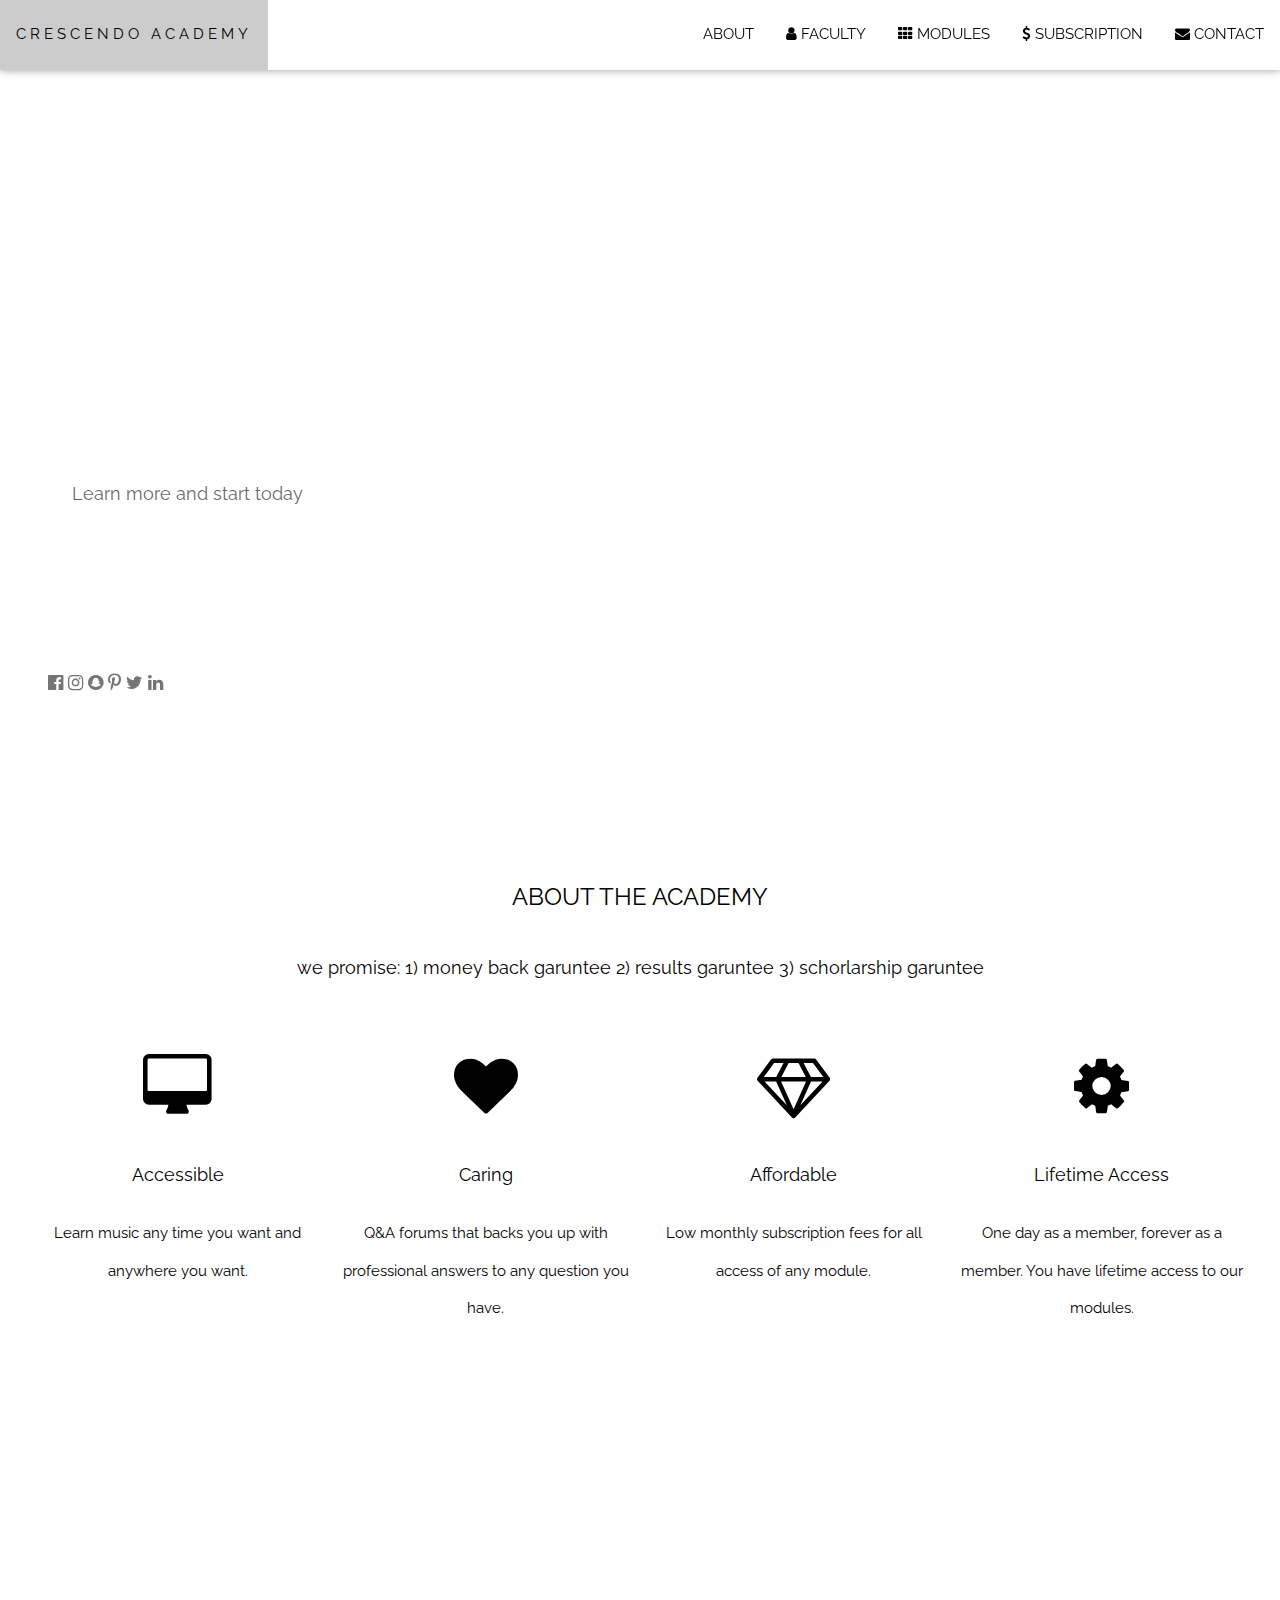
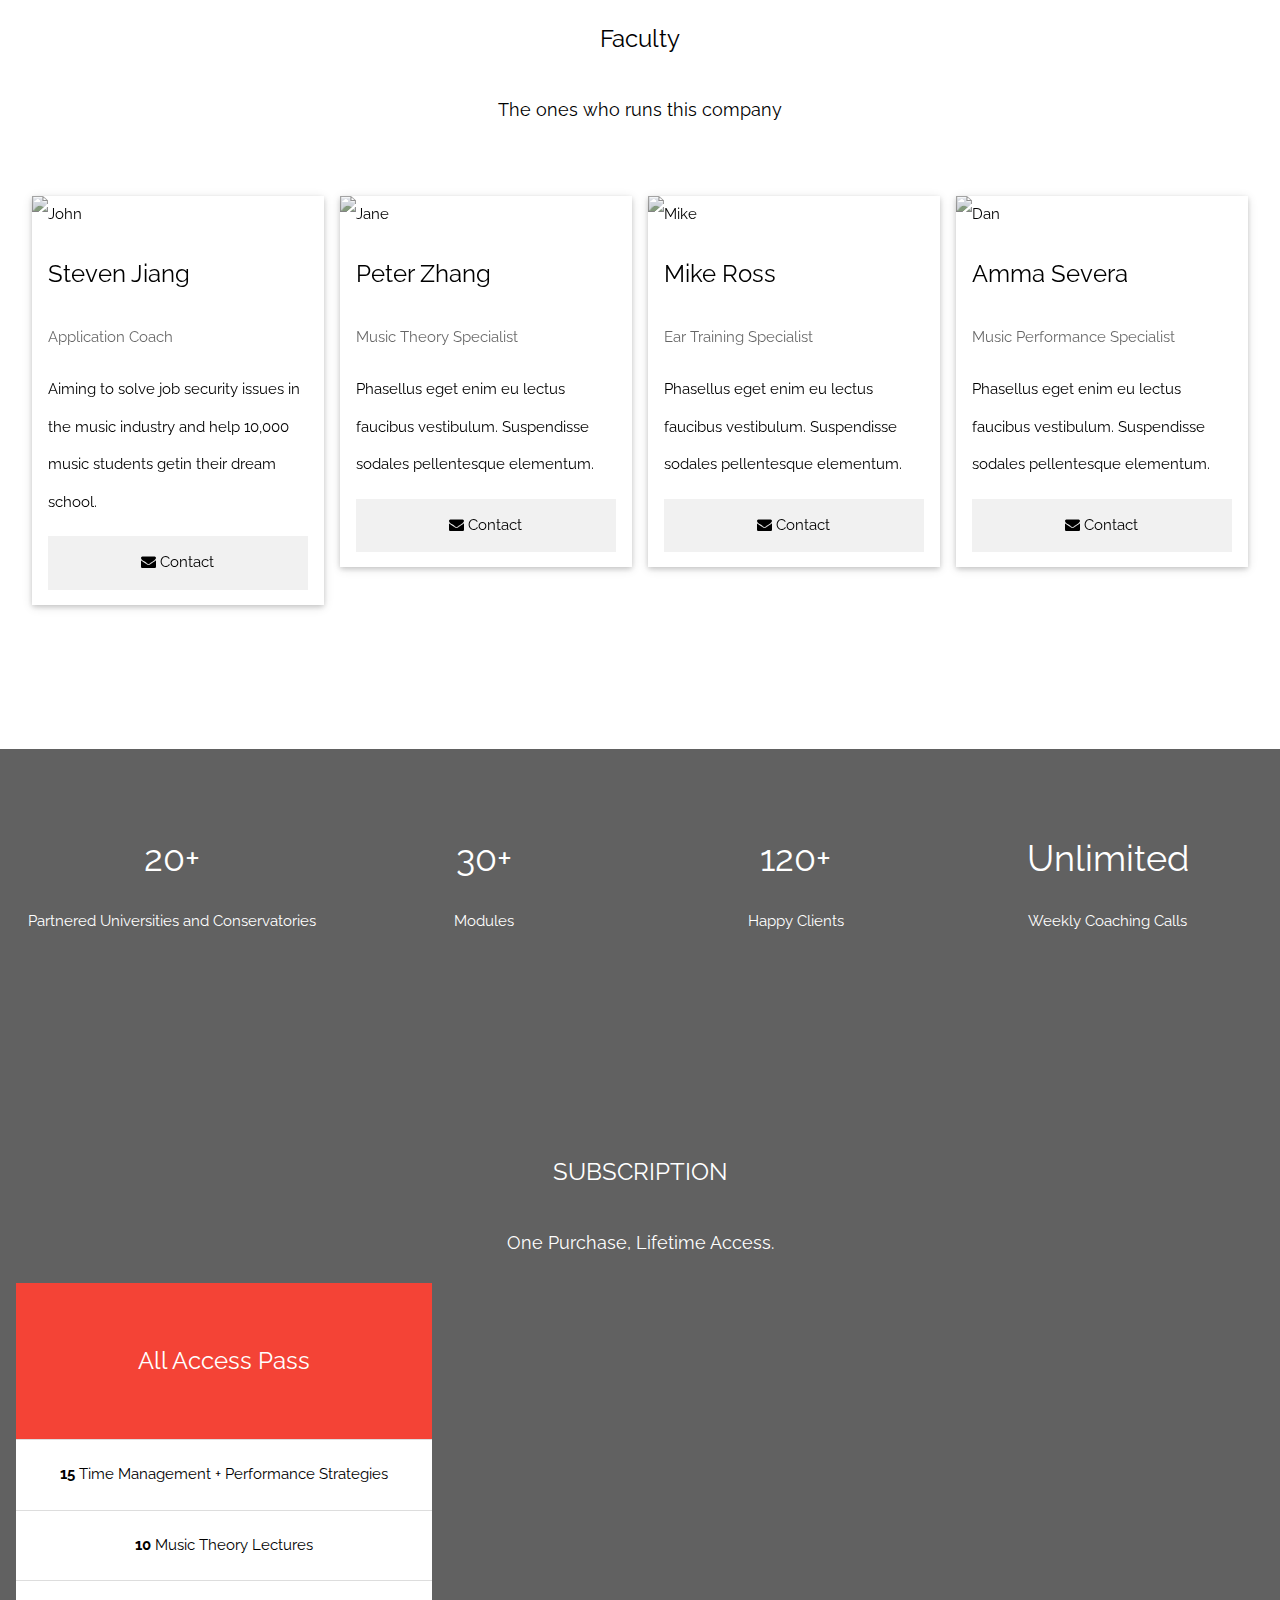
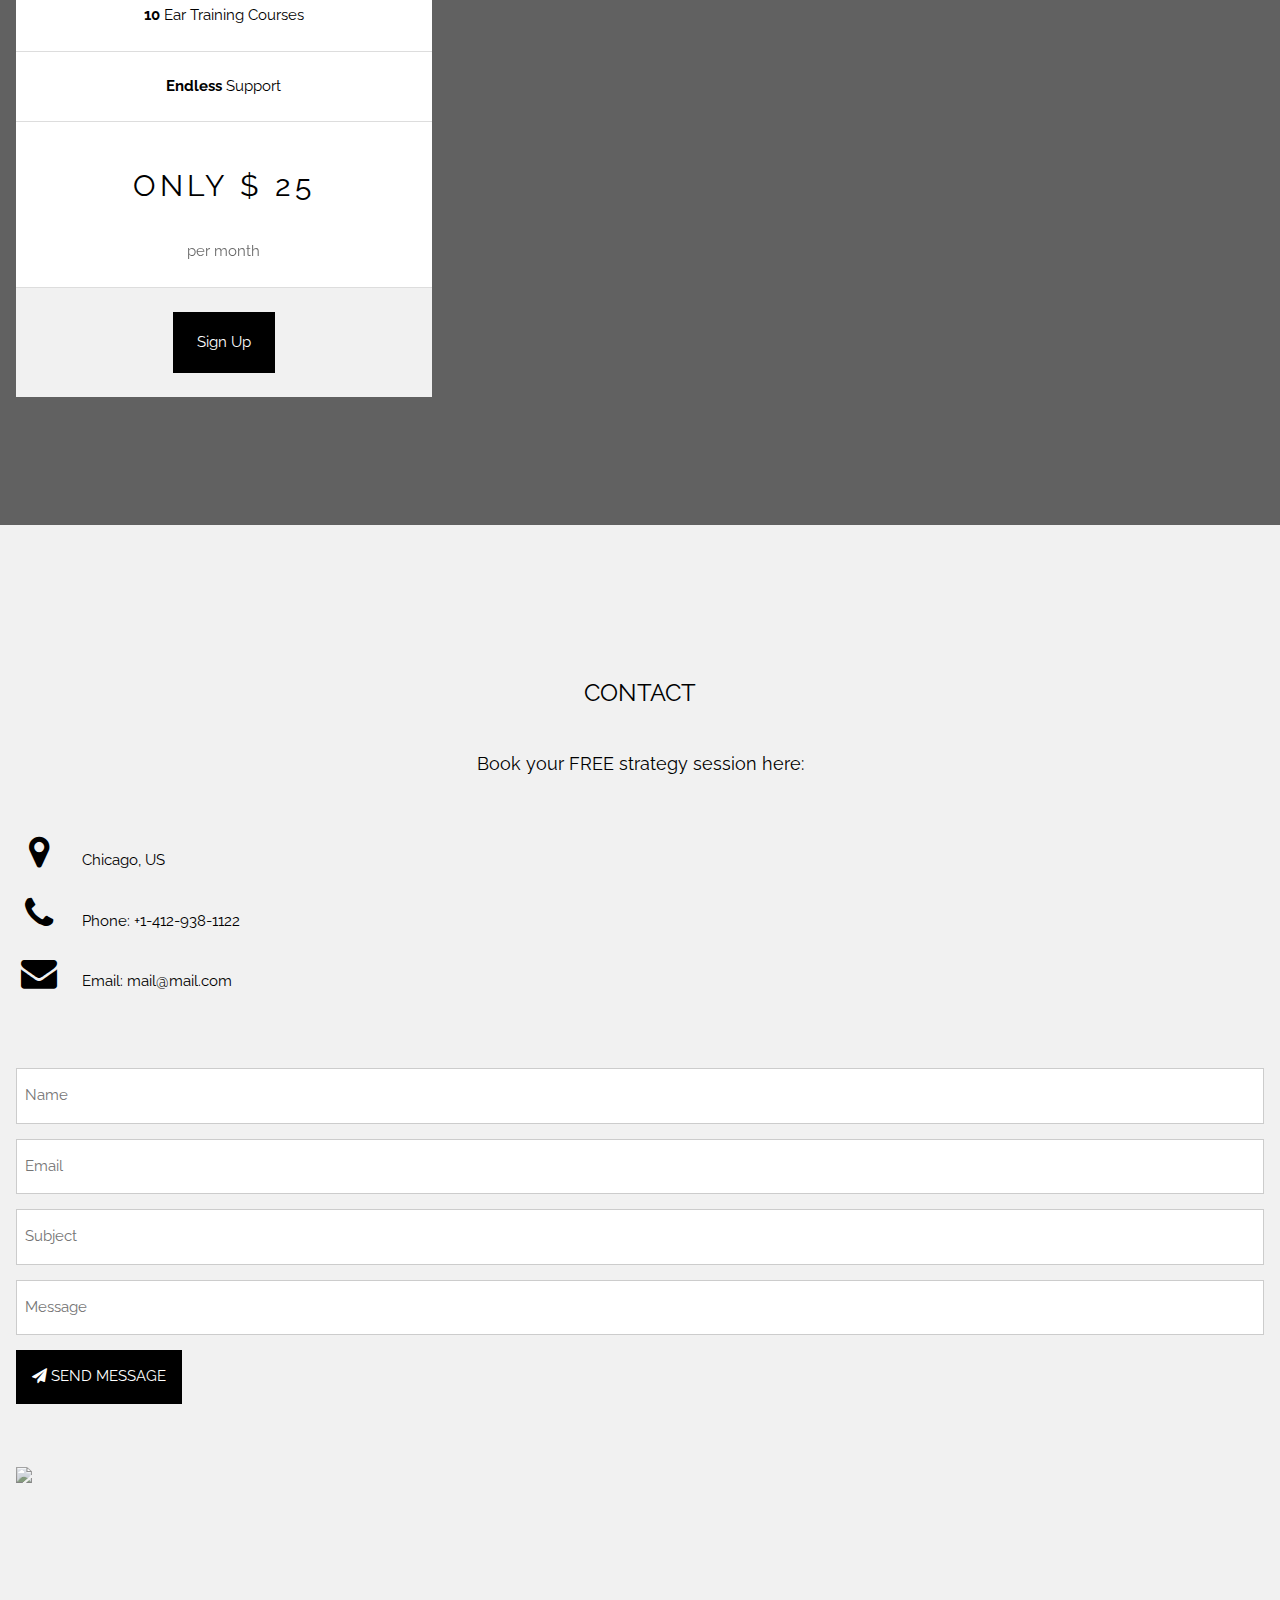
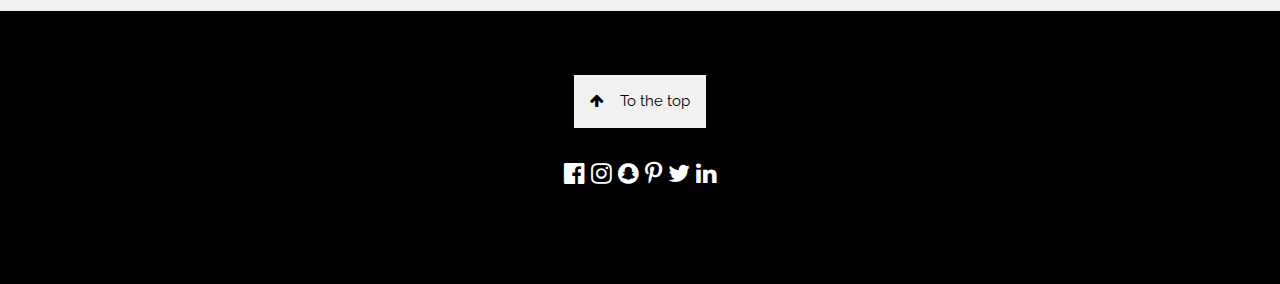
==== finalproject/index.html @ 89357465 "adding finalproject" ====
<!DOCTYPE html>
<html>
<title>Crescendo Academy</title>
<meta charset="UTF-8">
<meta name="viewport" content="width=device-width, initial-scale=1">
<link rel="stylesheet" href="https://www.w3schools.com/w3css/4/w3.css">
<link rel="stylesheet" href="https://fonts.googleapis.com/css?family=Raleway">
<link rel="stylesheet" href="https://cdnjs.cloudflare.com/ajax/libs/font-awesome/4.7.0/css/font-awesome.min.css">
<style>
body,h1,h2,h3,h4,h5,h6 {font-family: "Raleway", sans-serif}

body, html {
  height: 90%;
  line-height: 2.5;
}

/* Full height image header */
.bgimg-1 {
  background-position: center;
  background-size: cover;
  background-image: url("");
  min-height: 100%;
}

.w3-bar .w3-button {
  padding: 16px;
}
</style>
<body>

<!-- Navbar (sit on top) -->
<div class="w3-top">
  <div class="w3-bar w3-white w3-card" id="myNavbar">
    <a href="#home" class="w3-bar-item w3-button w3-wide">CRESCENDO ACADEMY</a>
    <!-- Right-sided navbar links -->
    <div class="w3-right w3-hide-small">
      <a href="#about" class="w3-bar-item w3-button">ABOUT</a>
      <a href="#faculty" class="w3-bar-item w3-button"><i class="fa fa-user"></i> FACULTY</a>
      <a href="#modules" class="w3-bar-item w3-button"><i class="fa fa-th"></i> MODULES</a>
      <a href="#subcription" class="w3-bar-item w3-button"><i class="fa fa-usd"></i> SUBSCRIPTION</a>
      <a href="#contact" class="w3-bar-item w3-button"><i class="fa fa-envelope"></i> CONTACT</a>
    </div>
    <!-- Hide right-floated links on small screens and replace them with a menu icon -->

    <a href="javascript:void(0)" class="w3-bar-item w3-button w3-right w3-hide-large w3-hide-medium" onclick="w3_open()">
      <i class="fa fa-bars"></i>
    </a>
  </div>
</div>

<!-- Sidebar on small screens when clicking the menu icon -->
<nav class="w3-sidebar w3-bar-block w3-black w3-card w3-animate-left w3-hide-medium w3-hide-large" style="display:none" id="mySidebar">
  <a href="javascript:void(0)" onclick="w3_close()" class="w3-bar-item w3-button w3-large w3-padding-16">Close ×</a>
  <a href="#about" onclick="w3_close()" class="w3-bar-item w3-button">ABOUT</a>
  <a href="#team" onclick="w3_close()" class="w3-bar-item w3-button">FACULTY</a>
  <a href="#work" onclick="w3_close()" class="w3-bar-item w3-button">WORK</a>
  <a href="#pricing" onclick="w3_close()" class="w3-bar-item w3-button">SUBSCRIPTION</a>
  <a href="#contact" onclick="w3_close()" class="w3-bar-item w3-button">CONTACT</a>
</nav>

<!-- Header with full-height image -->
<header class="bgimg-1 w3-display-container w3-grayscale-min" id="home">
  <div class="w3-display-left w3-text-white" style="padding:48px">
    <span class="w3-jumbo w3-hide-small">Start something that matters</span><br>
    <span class="w3-xxlarge w3-hide-large w3-hide-medium">Start something that matters</span><br>
    <span class="w3-large">Stop wasting valuable time with projects that just isn't you.</span>
    <p><a href="#about" class="w3-button w3-white w3-padding-large w3-large w3-margin-top w3-opacity w3-hover-opacity-off">Learn more and start today</a></p>
  </div> 
  <div class="w3-display-bottomleft w3-text-grey w3-large" style="padding:24px 48px">
    <i class="fa fa-facebook-official w3-hover-opacity"></i>
    <i class="fa fa-instagram w3-hover-opacity"></i>
    <i class="fa fa-snapchat w3-hover-opacity"></i>
    <i class="fa fa-pinterest-p w3-hover-opacity"></i>
    <i class="fa fa-twitter w3-hover-opacity"></i>
    <i class="fa fa-linkedin w3-hover-opacity"></i>
  </div>
</header>

<!-- About Section -->
<div class="w3-container" style="padding:128px 16px" id="about">
  <h3 class="w3-center">ABOUT THE ACADEMY</h3>
  <p class="w3-center w3-large">
    we promise: 
    1) money back garuntee
    2) results garuntee
    3) schorlarship garuntee
  </p>
  <div class="w3-row-padding w3-center" style="margin-top:64px">
    <div class="w3-quarter">
      <i class="fa fa-desktop w3-margin-bottom w3-jumbo w3-center"></i>
      <p class="w3-large">Accessible</p>
      <p>Learn music any time you want and anywhere you want.</p>
    </div>
    <div class="w3-quarter">
      <i class="fa fa-heart w3-margin-bottom w3-jumbo"></i>
      <p class="w3-large">Caring</p>
      <p>Q&A forums that backs you up with professional answers to any question you have.</p>
    </div>
    <div class="w3-quarter">
      <i class="fa fa-diamond w3-margin-bottom w3-jumbo"></i>
      <p class="w3-large">Affordable</p>
      <p>Low monthly subscription fees for all access of any module.</p>
    </div>
    <div class="w3-quarter">
      <i class="fa fa-cog w3-margin-bottom w3-jumbo"></i>
      <p class="w3-large">Lifetime Access</p>
      <p>One day as a member, forever as a member. You have lifetime access to our modules.</p>
    </div>
  </div>
</div>



<!-- Team Section -->
<div class="w3-container" style="padding:128px 16px" id="team">
  <h3 class="w3-center">Faculty</h3>
  <p class="w3-center w3-large">The ones who runs this company</p>
  <div class="w3-row-padding w3-grayscale" style="margin-top:64px">
    <div class="w3-col l3 m6 w3-margin-bottom">
      <div class="w3-card">
        <img src="/w3images/team2.jpg" alt="John" style="width:100%">
        <div class="w3-container">
          <h3>Steven Jiang</h3>
          <p class="w3-opacity">Application Coach</p>
          <p>Aiming to solve job security issues in the music industry and help 10,000 music students getin their dream school.</p>
          <p><button class="w3-button w3-light-grey w3-block"><i class="fa fa-envelope"></i> Contact</button></p>
        </div>
      </div>
    </div>
    <div class="w3-col l3 m6 w3-margin-bottom">
      <div class="w3-card">
        <img src="/w3images/team1.jpg" alt="Jane" style="width:100%">
        <div class="w3-container">
          <h3>Peter Zhang</h3>
          <p class="w3-opacity">Music Theory Specialist</p>
          <p>Phasellus eget enim eu lectus faucibus vestibulum. Suspendisse sodales pellentesque elementum.</p>
          <p><button class="w3-button w3-light-grey w3-block"><i class="fa fa-envelope"></i> Contact</button></p>
        </div>
      </div>
    </div>
    <div class="w3-col l3 m6 w3-margin-bottom">
      <div class="w3-card">
        <img src="/w3images/team3.jpg" alt="Mike" style="width:100%">
        <div class="w3-container">
          <h3>Mike Ross</h3>
          <p class="w3-opacity">Ear Training Specialist</p>
          <p>Phasellus eget enim eu lectus faucibus vestibulum. Suspendisse sodales pellentesque elementum.</p>
          <p><button class="w3-button w3-light-grey w3-block"><i class="fa fa-envelope"></i> Contact</button></p>
        </div>
      </div>
    </div>
    <div class="w3-col l3 m6 w3-margin-bottom">
      <div class="w3-card">
        <img src="/w3images/team4.jpg" alt="Dan" style="width:100%">
        <div class="w3-container">
          <h3>Amma Severa</h3>
          <p class="w3-opacity">Music Performance Specialist</p>
          <p>Phasellus eget enim eu lectus faucibus vestibulum. Suspendisse sodales pellentesque elementum.</p>
          <p><button class="w3-button w3-light-grey w3-block"><i class="fa fa-envelope"></i> Contact</button></p>
        </div>
      </div>
    </div>
  </div>
</div>

<!-- Promo Section "Statistics" -->
<div class="w3-container w3-row w3-center w3-dark-grey w3-padding-64">
  <div class="w3-quarter">
    <span class="w3-xxlarge">20+</span>
    <br>Partnered Universities and Conservatories
  </div>
  <div class="w3-quarter">
    <span class="w3-xxlarge">30+</span>
    <br>Modules
  </div>
  <div class="w3-quarter">
    <span class="w3-xxlarge">120+</span>
    <br>Happy Clients
  </div>
  <div class="w3-quarter">
    <span class="w3-xxlarge">Unlimited</span>
    <br>Weekly Coaching Calls
  </div>
</div>



<!-- Modal for full size images on click-->
<div id="modal01" class="w3-modal w3-black" onclick="this.style.display='none'">
  <span class="w3-button w3-xxlarge w3-black w3-padding-large w3-display-topright" title="Close Modal Image">×</span>
  <div class="w3-modal-content w3-animate-zoom w3-center w3-transparent w3-padding-64">
    <img id="img01" class="w3-image">
    <p id="caption" class="w3-opacity w3-large"></p>
  </div>
</div>


<!-- Pricing Section -->
<div class="w3-container w3-center w3-dark-grey" style="padding:128px 16px" id="pricing">
  <h3>SUBSCRIPTION</h3>
  <p class="w3-large">One Purchase, Lifetime Access.</p>
    <div class="w3-third">
      <ul class="w3-ul w3-white w3-hover-shadow">
        <li class="w3-red w3-xlarge w3-padding-48">All Access Pass</li>
        <li class="w3-padding-16"><b>15</b> Time Management + Performance Strategies</li>
        <li class="w3-padding-16"><b>10</b> Music Theory Lectures</li>
        <li class="w3-padding-16"><b>10</b> Ear Training Courses</li>
        <li class="w3-padding-16"><b>Endless</b> Support</li>
        <li class="w3-padding-16">
          <h2 class="w3-wide">ONLY $ 25</h2>
          <span class="w3-opacity">per month</span>
        </li>
        <li class="w3-light-grey w3-padding-24">
          <button class="w3-button w3-black w3-padding-large">Sign Up</button>
        </li>
      </ul>
   
        </li>
      </ul>
    </div>
  </div>
</div>

<!-- Contact Section -->
<div class="w3-container w3-light-grey" style="padding:128px 16px" id="contact">
  <h3 class="w3-center">CONTACT</h3>
  <p class="w3-center w3-large">Book your FREE strategy session here:</p>
  <div style="margin-top:48px">
    <p><i class="fa fa-map-marker fa-fw w3-xxlarge w3-margin-right"></i> Chicago, US</p>
    <p><i class="fa fa-phone fa-fw w3-xxlarge w3-margin-right"></i> Phone: +1-412-938-1122</p>
    <p><i class="fa fa-envelope fa-fw w3-xxlarge w3-margin-right"> </i> Email: mail@mail.com</p>
    <br>
    <form action="/action_page.php" target="_blank">
      <p><input class="w3-input w3-border" type="text" placeholder="Name" required name="Name"></p>
      <p><input class="w3-input w3-border" type="text" placeholder="Email" required name="Email"></p>
      <p><input class="w3-input w3-border" type="text" placeholder="Subject" required name="Subject"></p>
      <p><input class="w3-input w3-border" type="text" placeholder="Message" required name="Message"></p>
      <p>
        <button class="w3-button w3-black" type="submit">
          <i class="fa fa-paper-plane"> </i> SEND MESSAGE
        </button>
      </p>
    </form>
    <!-- Image of location/map -->
    <img src="/w3images/map.jpg" class="w3-image w3-greyscale" style="width:100%;margin-top:48px">
  </div>
</div>

<!-- Footer -->
<footer class="w3-center w3-black w3-padding-64">
  <a href="#home" class="w3-button w3-light-grey"><i class="fa fa-arrow-up w3-margin-right"></i>To the top</a>
  <div class="w3-xlarge w3-section">
    <i class="fa fa-facebook-official w3-hover-opacity"></i>
    <i class="fa fa-instagram w3-hover-opacity"></i>
    <i class="fa fa-snapchat w3-hover-opacity"></i>
    <i class="fa fa-pinterest-p w3-hover-opacity"></i>
    <i class="fa fa-twitter w3-hover-opacity"></i>
    <i class="fa fa-linkedin w3-hover-opacity"></i>
</footer>
 
<script>
// Modal Image Gallery
function onClick(element) {
  document.getElementById("img01").src = element.src;
  document.getElementById("modal01").style.display = "block";
  var captionText = document.getElementById("caption");
  captionText.innerHTML = element.alt;
}


// Toggle between showing and hiding the sidebar when clicking the menu icon
var mySidebar = document.getElementById("mySidebar");

function w3_open() {
  if (mySidebar.style.display === 'block') {
    mySidebar.style.display = 'none';
  } else {
    mySidebar.style.display = 'block';
  }
}

// Close the sidebar with the close button
function w3_close() {
    mySidebar.style.display = "none";
}
</script>

</body>
</html>
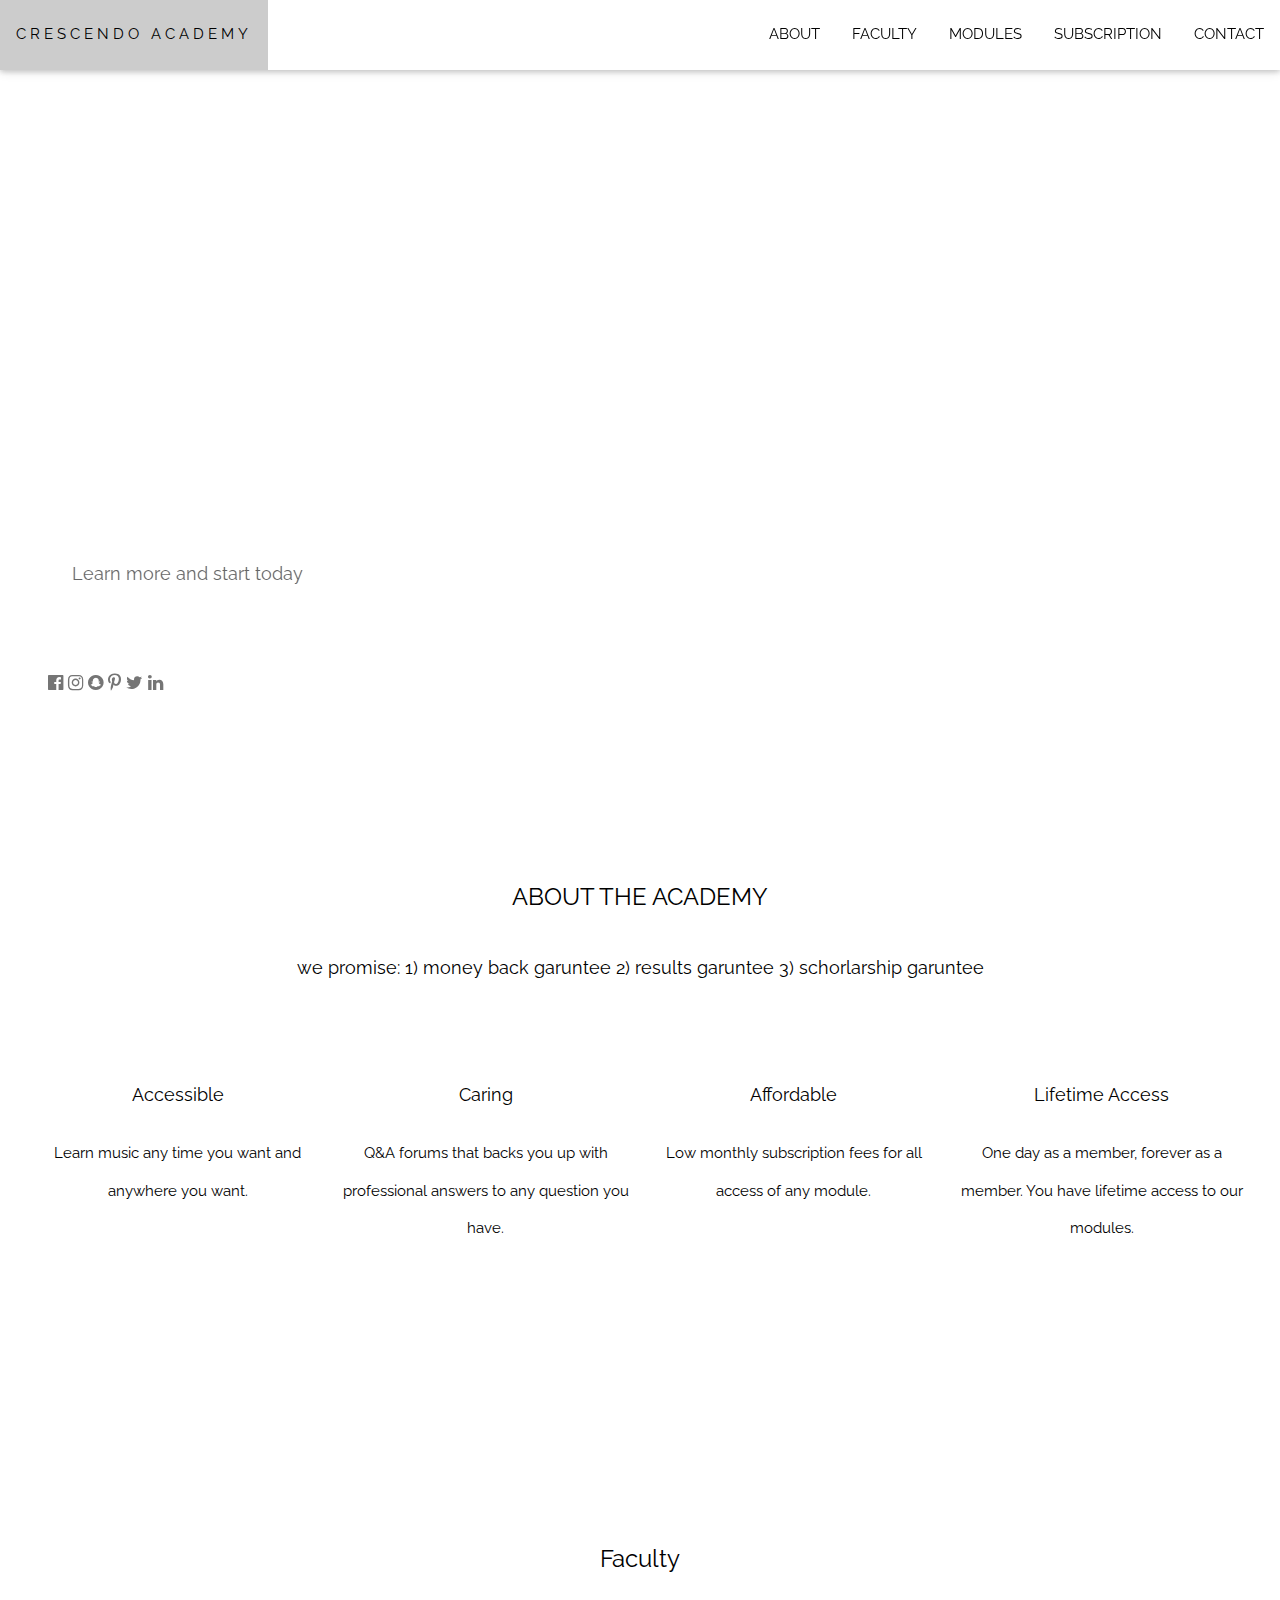
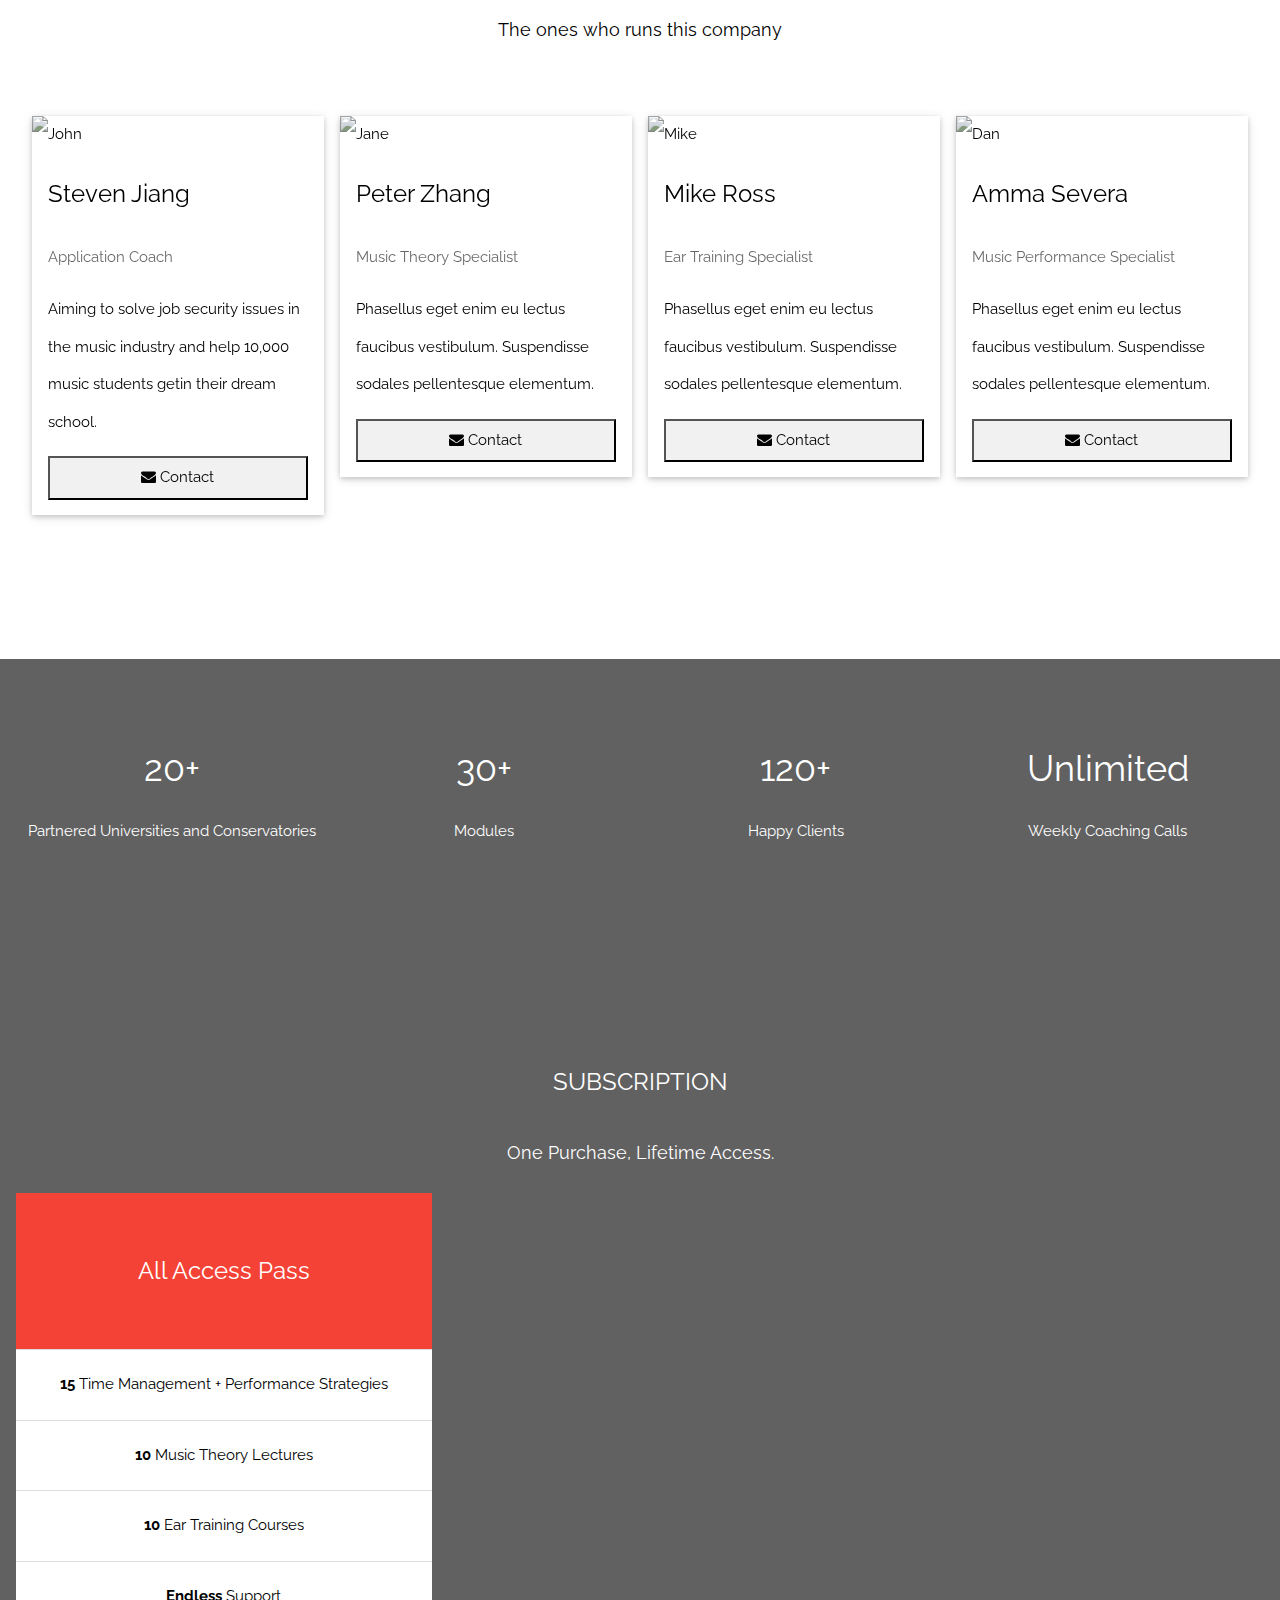
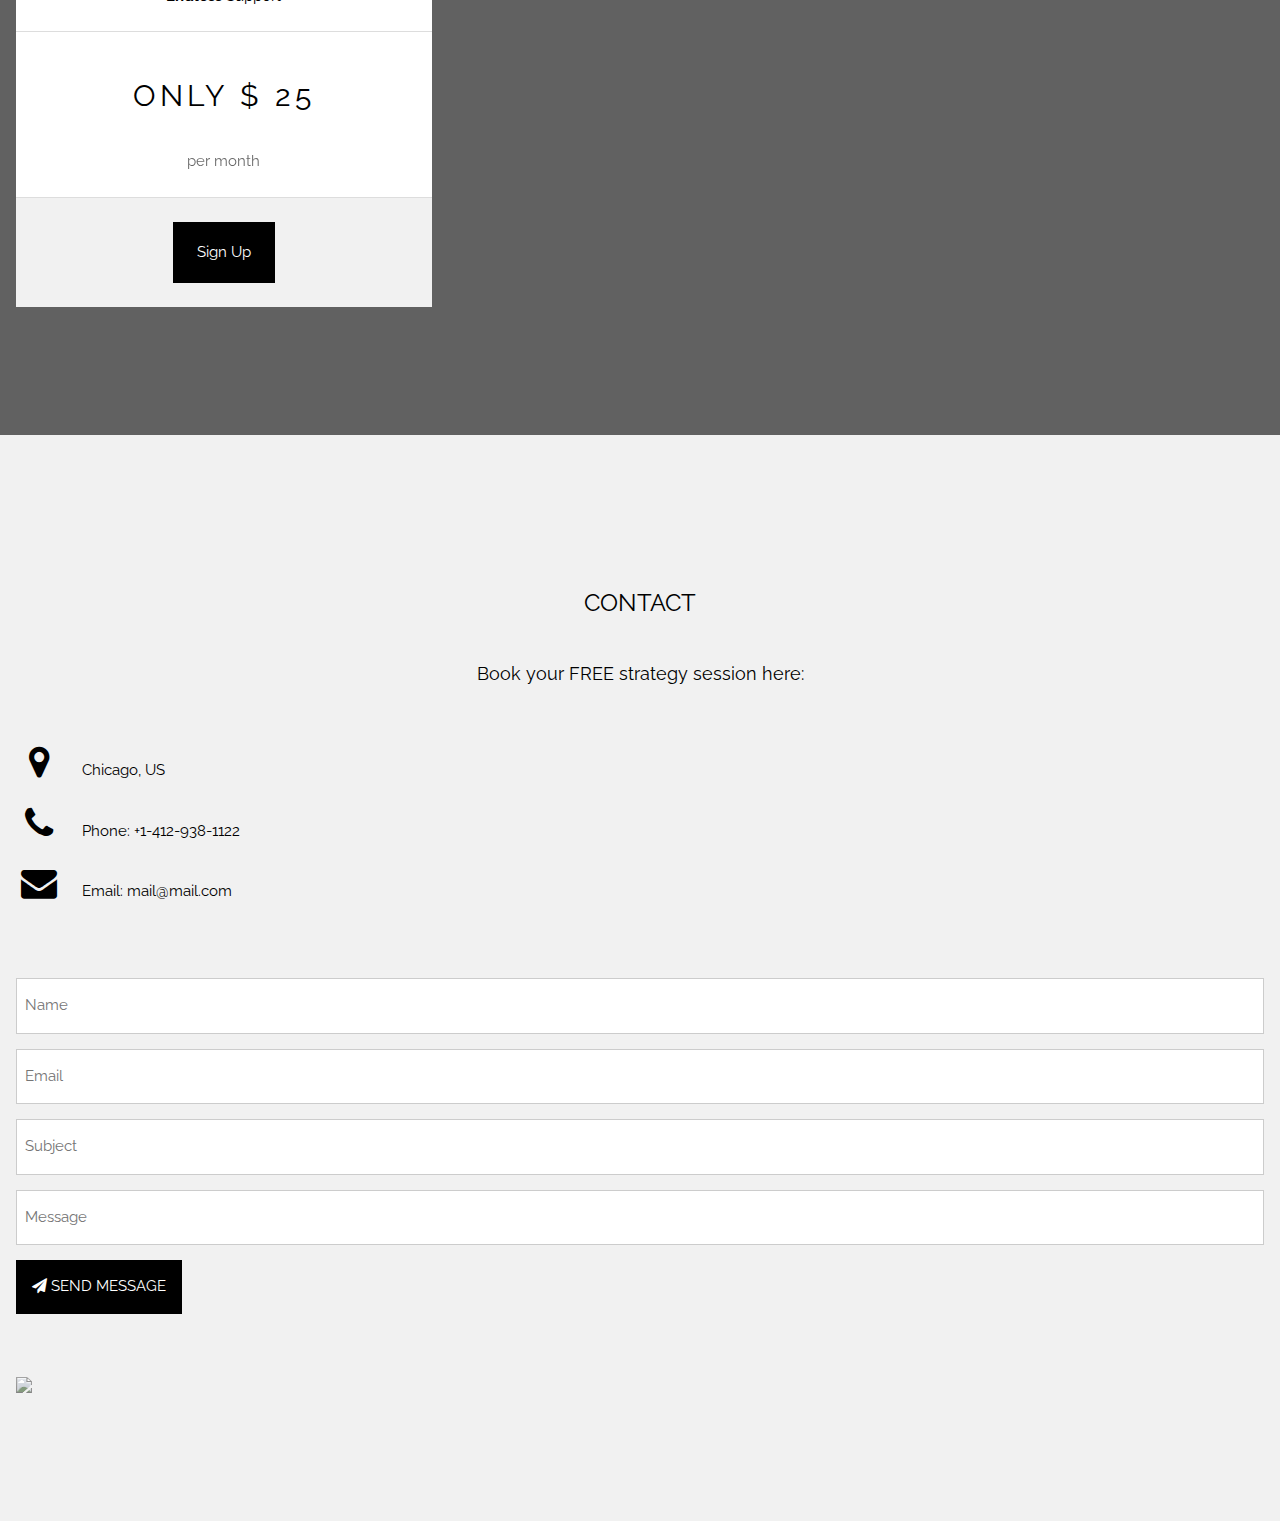
==== commit ce6b8c1f: "updating my homepage" ====
--- a/finalproject/index.html
+++ b/finalproject/index.html
@@ -35,10 +35,10 @@
     <!-- Right-sided navbar links -->
     <div class="w3-right w3-hide-small">
       <a href="#about" class="w3-bar-item w3-button">ABOUT</a>
-      <a href="#faculty" class="w3-bar-item w3-button"><i class="fa fa-user"></i> FACULTY</a>
-      <a href="#modules" class="w3-bar-item w3-button"><i class="fa fa-th"></i> MODULES</a>
-      <a href="#subcription" class="w3-bar-item w3-button"><i class="fa fa-usd"></i> SUBSCRIPTION</a>
-      <a href="#contact" class="w3-bar-item w3-button"><i class="fa fa-envelope"></i> CONTACT</a>
+      <a href="#faculty" class="w3-bar-item w3-button"></i> FACULTY</a>
+      <a href="#modules" class="w3-bar-item w3-button"></i> MODULES</a>
+      <a href="#subcription" class="w3-bar-item w3-button"></i> SUBSCRIPTION</a>
+      <a href="#contact" class="w3-bar-item w3-button"></i> CONTACT</a>
     </div>
     <!-- Hide right-floated links on small screens and replace them with a menu icon -->
 
@@ -51,19 +51,19 @@
 <!-- Sidebar on small screens when clicking the menu icon -->
 <nav class="w3-sidebar w3-bar-block w3-black w3-card w3-animate-left w3-hide-medium w3-hide-large" style="display:none" id="mySidebar">
   <a href="javascript:void(0)" onclick="w3_close()" class="w3-bar-item w3-button w3-large w3-padding-16">Close ×</a>
-  <a href="#about" onclick="w3_close()" class="w3-bar-item w3-button">ABOUT</a>
-  <a href="#team" onclick="w3_close()" class="w3-bar-item w3-button">FACULTY</a>
-  <a href="#work" onclick="w3_close()" class="w3-bar-item w3-button">WORK</a>
-  <a href="#pricing" onclick="w3_close()" class="w3-bar-item w3-button">SUBSCRIPTION</a>
-  <a href="#contact" onclick="w3_close()" class="w3-bar-item w3-button">CONTACT</a>
+  <a href="#about" onclick="w3_close()">ABOUT</a>
+  <a href="#team" onclick="w3_close()">FACULTY</a>
+  <a href="#work" onclick="w3_close()">WORK</a>
+  <a href="#pricing" onclick="w3_close()" >SUBSCRIPTION</a>
+  <a href="#contact" onclick="w3_close()" >CONTACT</a>
 </nav>
 
 <!-- Header with full-height image -->
 <header class="bgimg-1 w3-display-container w3-grayscale-min" id="home">
   <div class="w3-display-left w3-text-white" style="padding:48px">
-    <span class="w3-jumbo w3-hide-small">Start something that matters</span><br>
-    <span class="w3-xxlarge w3-hide-large w3-hide-medium">Start something that matters</span><br>
-    <span class="w3-large">Stop wasting valuable time with projects that just isn't you.</span>
+    <span class="w3-jumbo w3-hide-small">STRIVE FOR AFFORDABLE MUSIC EDUCATION</span><br>
+    <span class="w3-xxlarge w3-hide-large w3-hide-medium">STRIVE FOR AFFORDABLE MUSIC EDUCATION</span><br>
+    <span class="w3-large">hope to make music education accessible to everyone in the world</span>
     <p><a href="#about" class="w3-button w3-white w3-padding-large w3-large w3-margin-top w3-opacity w3-hover-opacity-off">Learn more and start today</a></p>
   </div> 
   <div class="w3-display-bottomleft w3-text-grey w3-large" style="padding:24px 48px">
@@ -87,22 +87,22 @@
   </p>
   <div class="w3-row-padding w3-center" style="margin-top:64px">
     <div class="w3-quarter">
-      <i class="fa fa-desktop w3-margin-bottom w3-jumbo w3-center"></i>
+      <i class="w3-margin-bottom w3-jumbo w3-center"></i>
       <p class="w3-large">Accessible</p>
       <p>Learn music any time you want and anywhere you want.</p>
     </div>
     <div class="w3-quarter">
-      <i class="fa fa-heart w3-margin-bottom w3-jumbo"></i>
+      <i class=" w3-margin-bottom w3-jumbo"></i>
       <p class="w3-large">Caring</p>
       <p>Q&A forums that backs you up with professional answers to any question you have.</p>
     </div>
     <div class="w3-quarter">
-      <i class="fa fa-diamond w3-margin-bottom w3-jumbo"></i>
+      <i class=" w3-margin-bottom w3-jumbo"></i>
       <p class="w3-large">Affordable</p>
       <p>Low monthly subscription fees for all access of any module.</p>
     </div>
     <div class="w3-quarter">
-      <i class="fa fa-cog w3-margin-bottom w3-jumbo"></i>
+      <i class="w3-margin-bottom w3-jumbo"></i>
       <p class="w3-large">Lifetime Access</p>
       <p>One day as a member, forever as a member. You have lifetime access to our modules.</p>
     </div>
@@ -123,7 +123,7 @@
           <h3>Steven Jiang</h3>
           <p class="w3-opacity">Application Coach</p>
           <p>Aiming to solve job security issues in the music industry and help 10,000 music students getin their dream school.</p>
-          <p><button class="w3-button w3-light-grey w3-block"><i class="fa fa-envelope"></i> Contact</button></p>
+          <p><button class="w3-light-grey w3-block"><i class="fa fa-envelope"></i> Contact</button></p>
         </div>
       </div>
     </div>
@@ -134,7 +134,7 @@
           <h3>Peter Zhang</h3>
           <p class="w3-opacity">Music Theory Specialist</p>
           <p>Phasellus eget enim eu lectus faucibus vestibulum. Suspendisse sodales pellentesque elementum.</p>
-          <p><button class="w3-button w3-light-grey w3-block"><i class="fa fa-envelope"></i> Contact</button></p>
+          <p><button class="w3-light-grey w3-block"><i class="fa fa-envelope"></i> Contact</button></p>
         </div>
       </div>
     </div>
@@ -145,7 +145,7 @@
           <h3>Mike Ross</h3>
           <p class="w3-opacity">Ear Training Specialist</p>
           <p>Phasellus eget enim eu lectus faucibus vestibulum. Suspendisse sodales pellentesque elementum.</p>
-          <p><button class="w3-button w3-light-grey w3-block"><i class="fa fa-envelope"></i> Contact</button></p>
+          <p><button class="w3-light-grey w3-block"><i class="fa fa-envelope"></i> Contact</button></p>
         </div>
       </div>
     </div>
@@ -156,7 +156,7 @@
           <h3>Amma Severa</h3>
           <p class="w3-opacity">Music Performance Specialist</p>
           <p>Phasellus eget enim eu lectus faucibus vestibulum. Suspendisse sodales pellentesque elementum.</p>
-          <p><button class="w3-button w3-light-grey w3-block"><i class="fa fa-envelope"></i> Contact</button></p>
+          <p><button class="w3-light-grey w3-block"><i class="fa fa-envelope"></i> Contact</button></p>
         </div>
       </div>
     </div>
@@ -246,17 +246,7 @@
   </div>
 </div>
 
-<!-- Footer -->
-<footer class="w3-center w3-black w3-padding-64">
-  <a href="#home" class="w3-button w3-light-grey"><i class="fa fa-arrow-up w3-margin-right"></i>To the top</a>
-  <div class="w3-xlarge w3-section">
-    <i class="fa fa-facebook-official w3-hover-opacity"></i>
-    <i class="fa fa-instagram w3-hover-opacity"></i>
-    <i class="fa fa-snapchat w3-hover-opacity"></i>
-    <i class="fa fa-pinterest-p w3-hover-opacity"></i>
-    <i class="fa fa-twitter w3-hover-opacity"></i>
-    <i class="fa fa-linkedin w3-hover-opacity"></i>
-</footer>
+
  
 <script>
 // Modal Image Gallery
